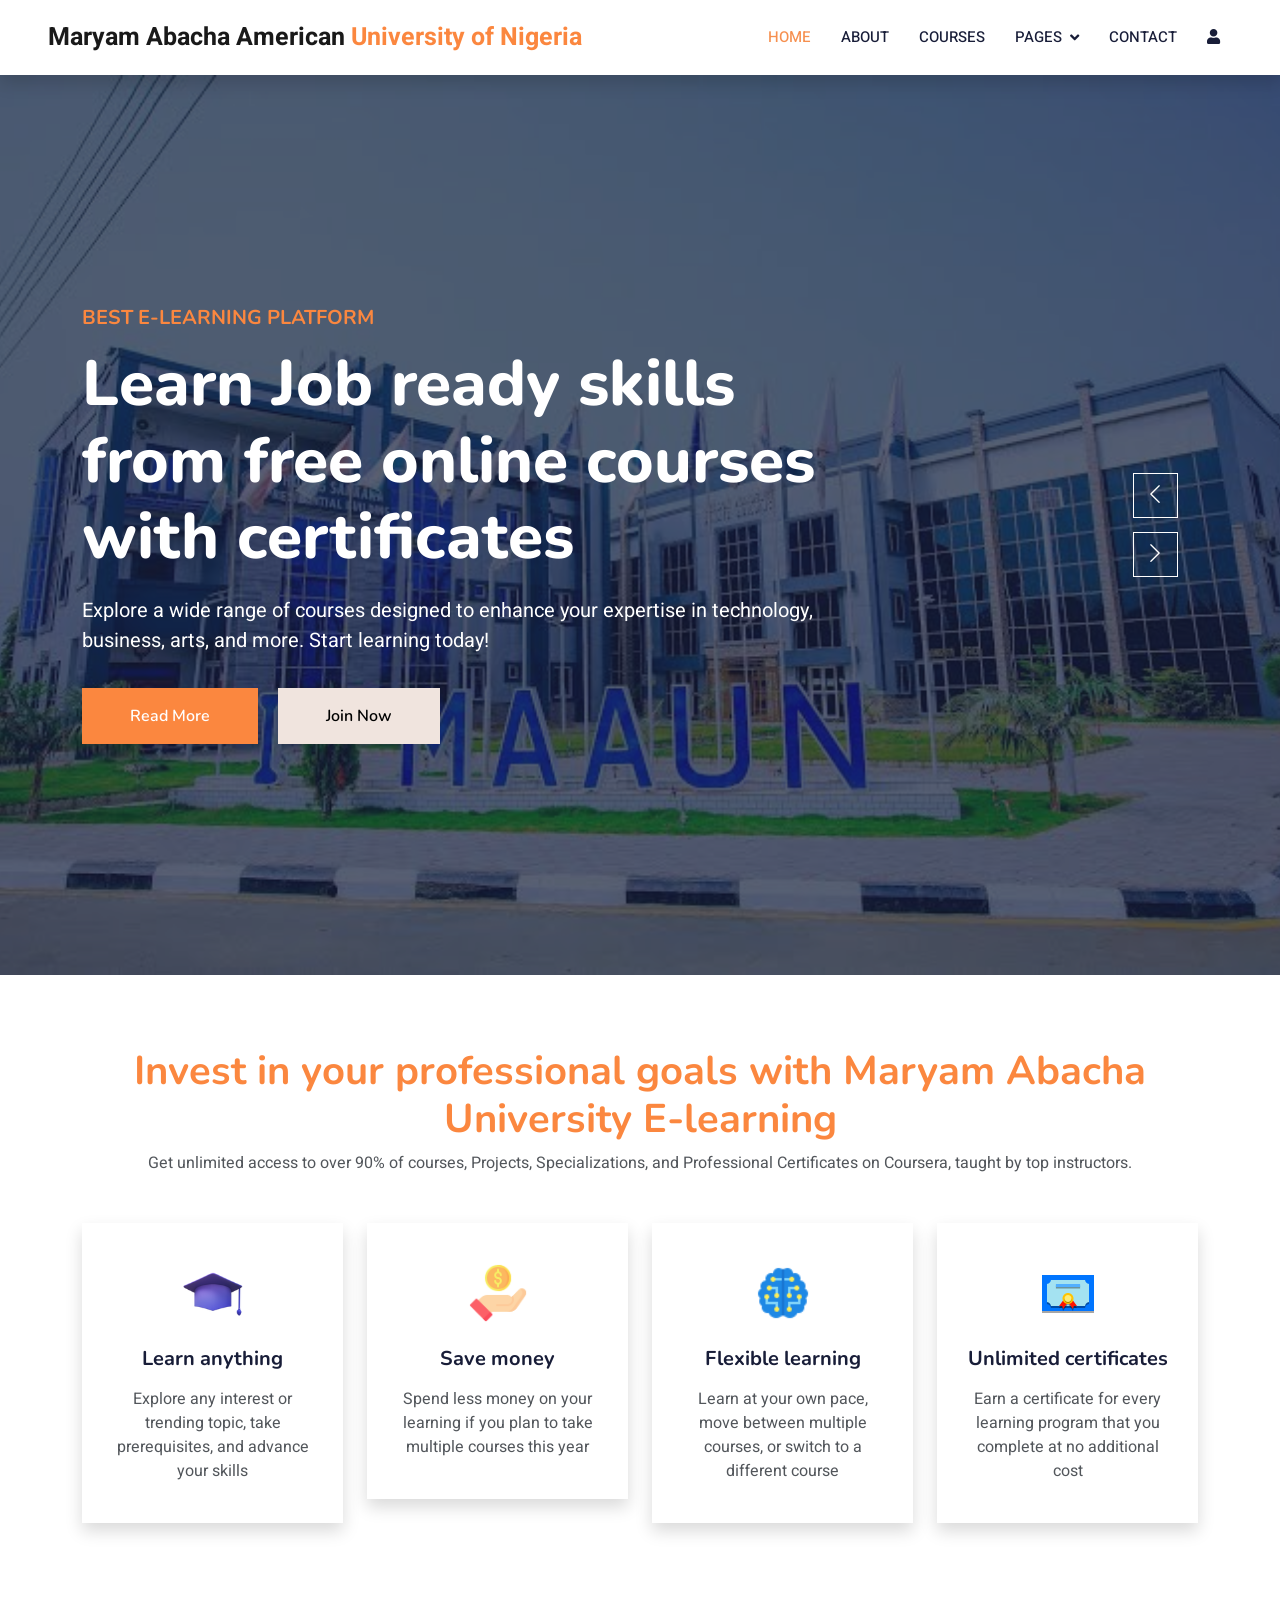
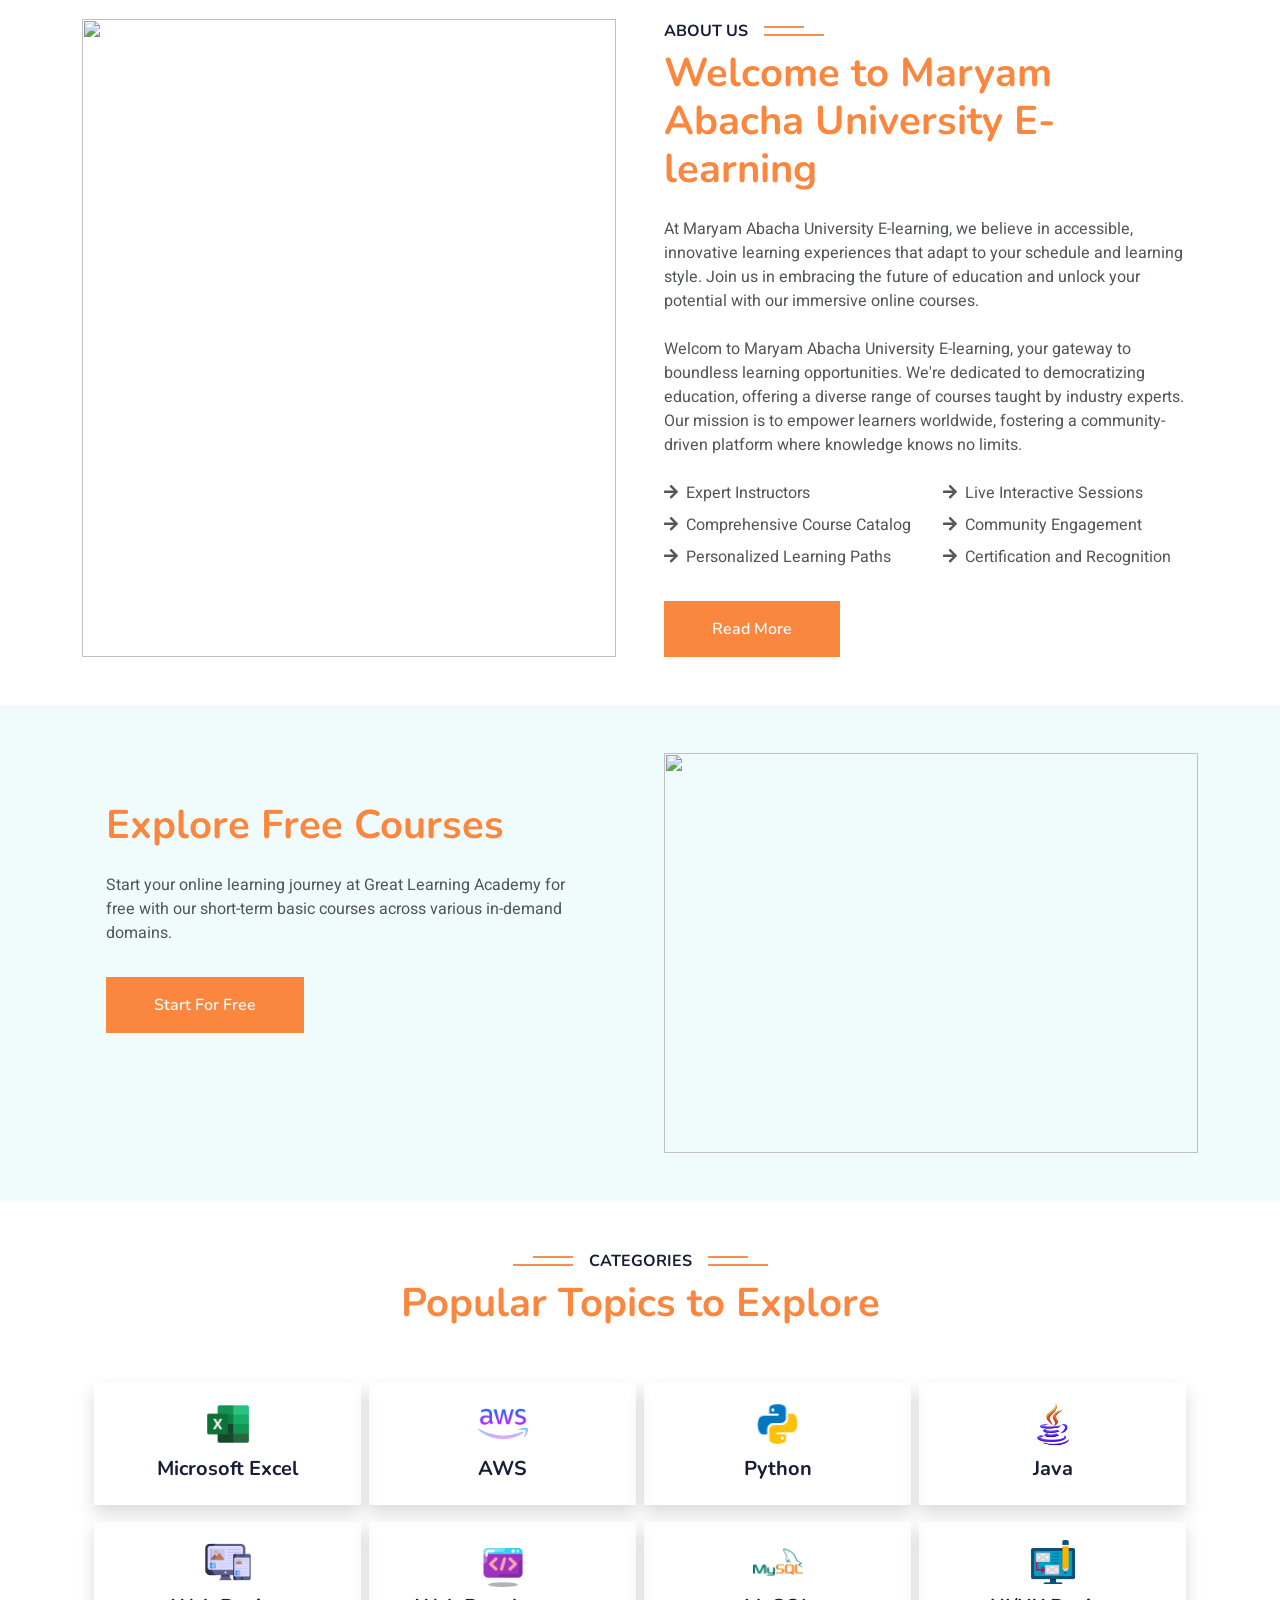
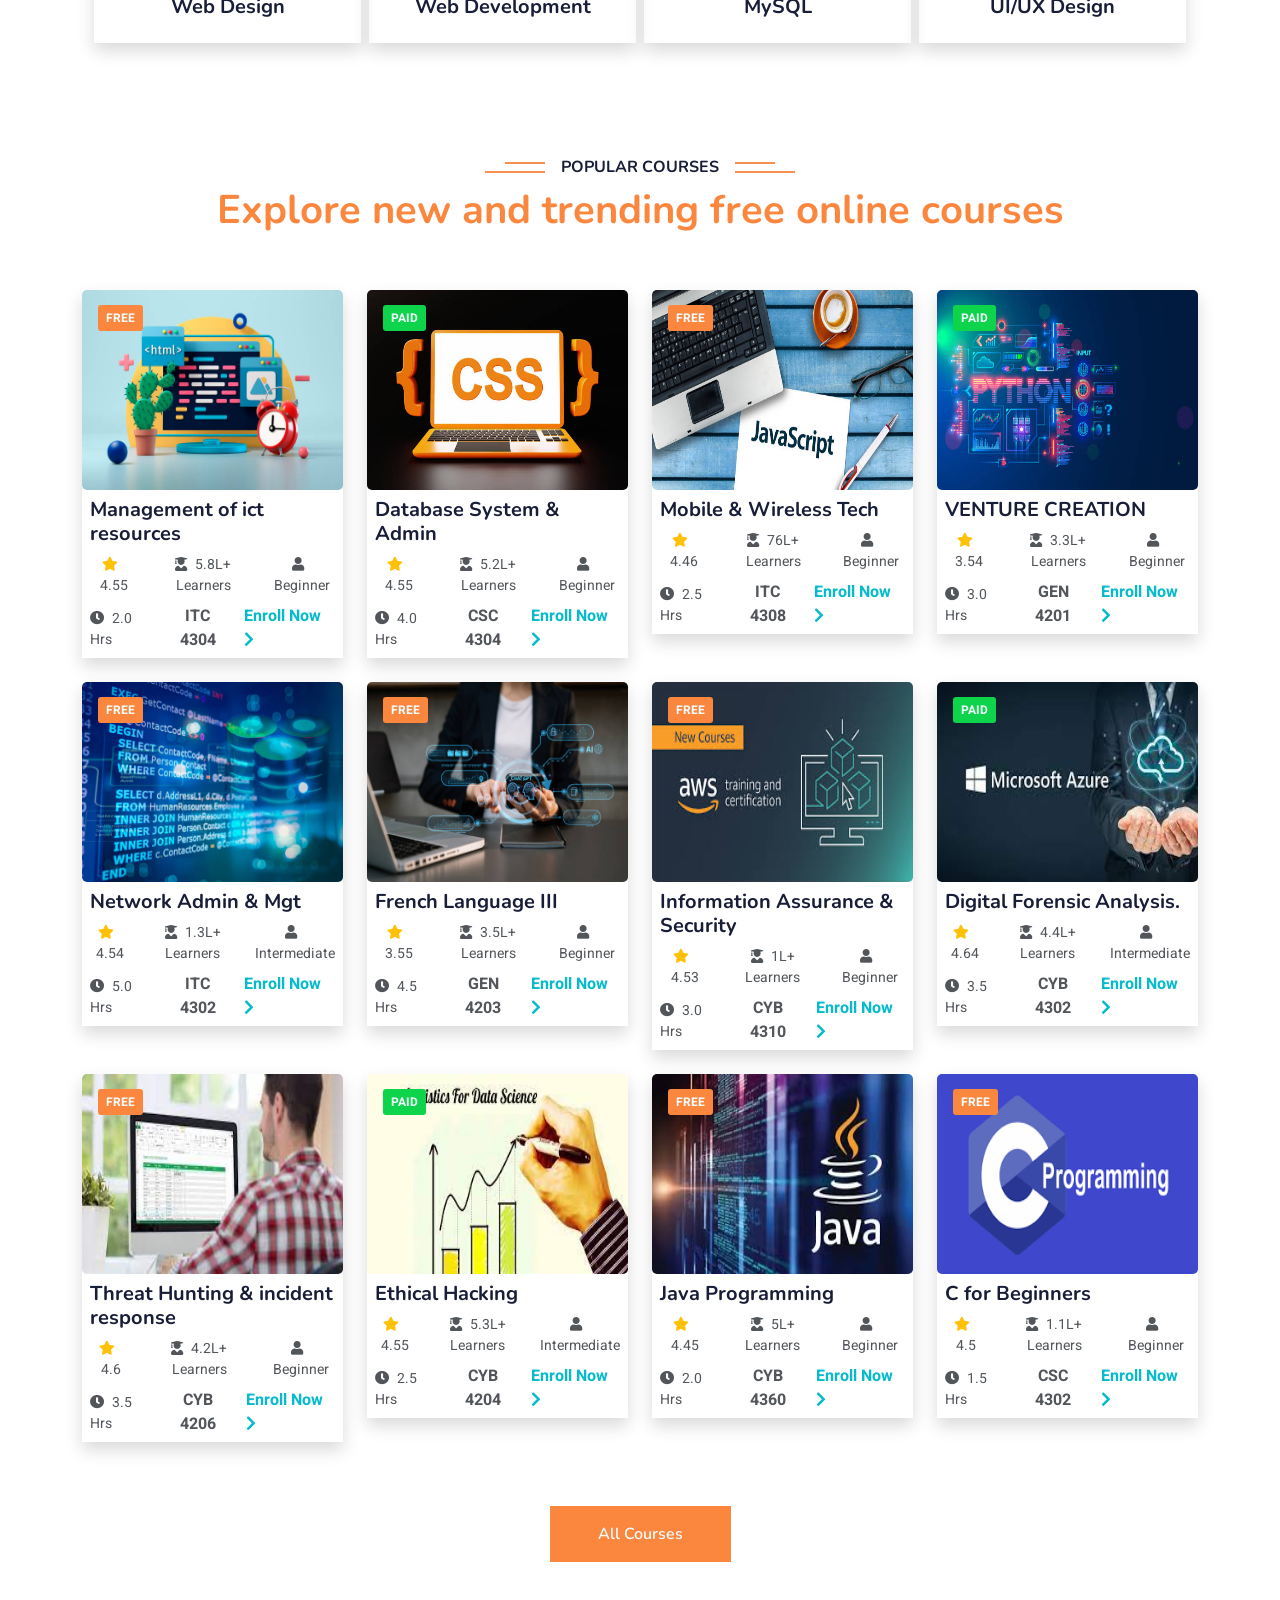
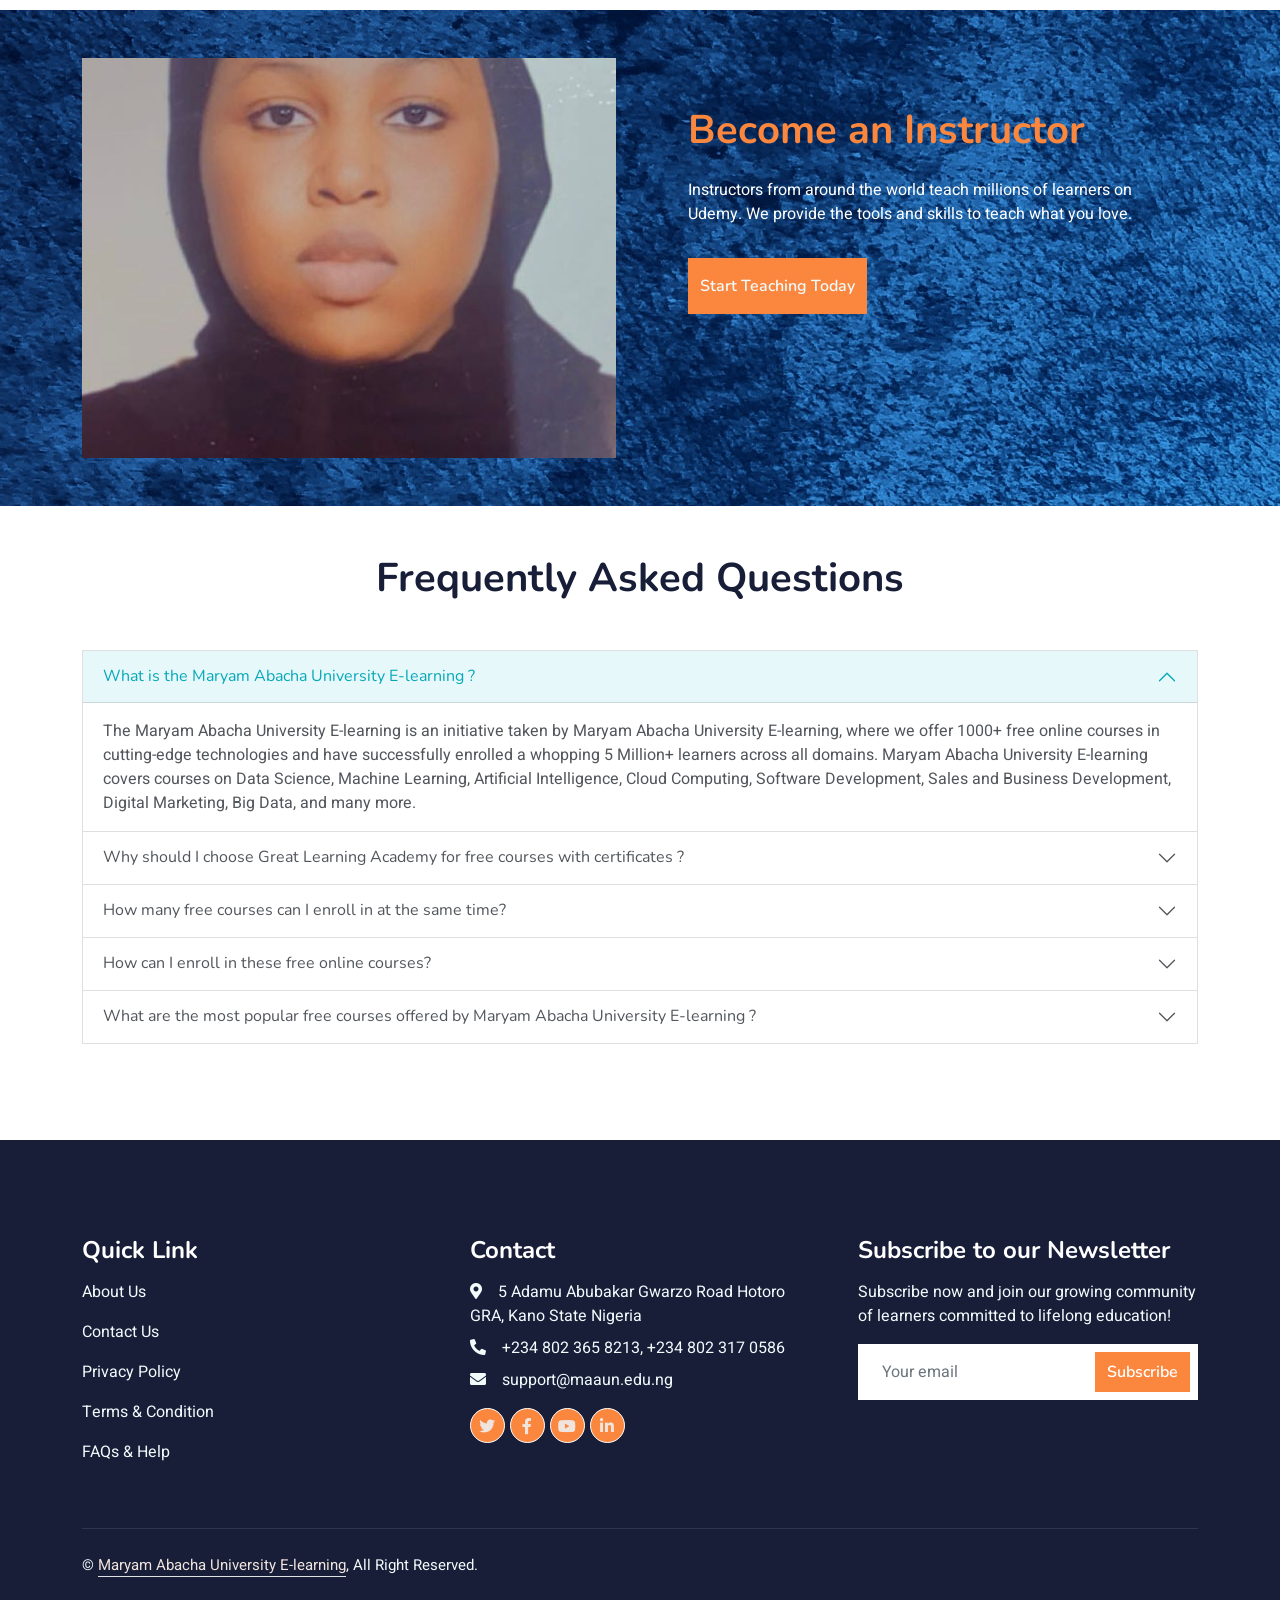
==== index.html @ cb884d59 "Add files via upload" ====
<!DOCTYPE html>
<html lang="en">

<head>
    <meta charset="utf-8">
    <meta name="google-translate-customization" content="9f841e7780177523-3214ceb76f765f38-gc38c6fe6f9d06436-c">
    </meta>

    <title>Maryam Abacha University e-learning website : Online Courses</title>
    <meta content="width=device-width, initial-scale=1.0" name="viewport">
    <meta content="" name="keywords">
    <meta content="" name="description">

    <!-- Favicon -->
    <link href="img/icon6.Jpeg" rel="icon6">

    <!-- Google Web Fonts -->
    <link rel="preconnect" href="https://fonts.googleapis.com">
    <link rel="preconnect" href="https://fonts.gstatic.com" crossorigin>
    <link
        href="https://fonts.googleapis.com/css2?family=Heebo:wght@400;500;600&family=Nunito:wght@600;700;800&display=swap"
        rel="stylesheet">

    <!-- Icon Font Stylesheet -->
    <link href="https://cdnjs.cloudflare.com/ajax/libs/font-awesome/5.10.0/css/all.min.css" rel="stylesheet">
    <link href="https://cdn.jsdelivr.net/npm/bootstrap-icons@1.4.1/font/bootstrap-icons.css" rel="stylesheet">

    <!-- Libraries Stylesheet -->
    <link href="lib/animate/animate.min.css" rel="stylesheet">
    <link href="lib/owlcarousel/assets/owl.carousel.min.css" rel="stylesheet">

    <!-- Customized Bootstrap Stylesheet -->
    <link href="css/bootstrap.min.css" rel="stylesheet">

    <!-- Template Stylesheet -->
    <link href="css/style.css" rel="stylesheet">
   
</head>

<body>
    <!-- Spinner Start -->
    <div id="spinner"
        class="show bg-white position-fixed translate-middle w-100 vh-100 top-50 start-50 d-flex align-items-center justify-content-center">
        <div class="spinner-border text-primary" style="width: 3rem; height: 3rem;" role="status">
            <span class="sr-only">Loading...</span>
        </div>
    </div>
    <!-- Spinner End -->


    <!-- Navbar Start -->
    <nav class="navbar navbar-expand-lg bg-white navbar-light shadow sticky-top p-0">
        <a href="index.html" class="navbar-brand d-flex align-items-center px-4 px-lg-5">
            <p class="m-0 fw-bold" style="font-size: 25px;"><img src="img/icon6.Jpeg" alt="" height="50px">Maryam Abacha American <span
                    style="color: #fb873f;">University of Nigeria </span></p>
        </a>
        <button type="button" class="navbar-toggler me-4" data-bs-toggle="collapse" data-bs-target="#navbarCollapse">
            <span class="navbar-toggler-icon"></span>
        </button>
        <div class="collapse navbar-collapse" id="navbarCollapse">
            <div class="navbar-nav ms-auto p-4 p-lg-0">
                <a href="index.html" class="nav-item nav-link active">Home</a>
                <a href="about.html" class="nav-item nav-link">About</a>
                <a href="courses.html" class="nav-item nav-link">Courses</a>
                <div class="nav-item dropdown">
                    <a href="#" class="nav-link dropdown-toggle" data-bs-toggle="dropdown">Pages</a>
                    <div class="dropdown-menu fade-down m-0">
                        <a href="team.html" class="dropdown-item">Our Team</a>
                        <a href="testimonial.html" class="dropdown-item">Testimonial</a>

                    </div>
                </div>
                <a href="contact.html" class="nav-item nav-link">Contact</a>
                <a href="login.html" class="nav-item nav-link"><i class="fa fa-user"></i></a>
                <a href="#" class="nav-item nav-link">

                <div id="google_translate_element">
                </div>


                </a>
            </div>
        </div>
    </nav>
    <!-- Navbar End -->


    <!-- Carousel Start -->
    <div class="container-fluid p-0 mb-4">
        <div class="owl-carousel header-carousel position-relative">
            <div class="owl-carousel-item position-relative">
                <img class="img-fluid" src="img/Maaun.jpeg" alt="">
                <div class="position-absolute top-0 start-0 w-100 h-100 d-flex align-items-center"
                    style="background: rgba(24, 29, 56, .7);">
                    <div class="container">
                        <div class="row justify-content-start">
                            <div class="col-sm-10 col-lg-8">
                                <h5 class=" text-uppercase mb-3 animated slideInDown" style="color: #fb873f;">Best
                                    E-learning platform</h5>
                                <h1 class="display-3 text-white animated slideInDown">Learn Job ready skills from free
                                    online courses with certificates</h1>
                                <p class=" text-white mb-4 pb-2">Explore a wide range of courses designed to enhance
                                    your expertise in technology, business, arts, and more. Start learning today!</p>
                                <a href="about.html"
                                    class="btn btn-primary py-md-3 px-md-5 me-3 animated slideInLeft">Read More</a>
                                <a href="signup.html" class="btn btn-light py-md-3 px-md-5 animated slideInRight">Join
                                    Now</a>
                            </div>
                        </div>
                    </div>
                </div>
            </div>
            <div class="owl-carousel-item position-relative">
                <img class="img-fluid" src="img/Maaun1.jpeg" alt="">
                <div class="position-absolute top-0 start-0 w-100 h-100 d-flex align-items-center"
                    style="background: rgba(24, 29, 56, .7);">
                    <div class="container">
                        <div class="row justify-content-start">
                            <div class="col-sm-10 col-lg-8">
                                <h5 class=" text-uppercase mb-3 animated slideInDown" style="color: #fb873f;">Welcome to
                                    Maryam Abacha University E-learning</h5>
                                <h1 class="display-3 text-white animated slideInDown">Interactive Learning Experience
                                </h1>
                                <p class=" text-white mb-4 pb-2">Engage with interactive lessons, quizzes, and
                                    projects. Experience hands-on learning that keeps you motivated and inspired.</p>
                                <a href="about.html"
                                    class="btn btn-primary py-md-3 px-md-5 me-3 animated slideInLeft">Read More</a>
                                <a href="signup.html" class="btn btn-light py-md-3 px-md-5 animated slideInRight">Join
                                    Now</a>
                            </div>
                        </div>
                    </div>
                </div>
            </div>
        </div>
    </div>
    <!-- Carousel End -->


    <!-- Service Start -->
    <div class="container-xxl py-5">
        <div class="container">
            <div class="row g-2 text-center">
                <div class="col-12 wow fadeInUp" data-wow-delay="0.3s">
                    <h1 style="color: #fb873f;">Invest in your professional goals with Maryam Abacha University E-learning</h1>
                    <p class="mb-5">Get unlimited access to over 90% of courses, Projects, Specializations, and
                        Professional Certificates on Coursera, taught by top instructors.</p>
                </div>
            </div>
            <div class="row g-4">
                <div class="col-lg-3 col-sm-6 wow fadeInUp" data-wow-delay="0.1s">
                    <div class="service-item text-center pt-3 shadow">
                        <div class="p-4">
                            <img src="img/icon1.png" alt="" width="60px" class="mb-4">
                            <h5 class="mb-3">Learn anything</h5>
                            <p>Explore any interest or trending topic, take prerequisites, and advance your skills</p>
                        </div>
                    </div>
                </div>
                <div class="col-lg-3 col-sm-6 wow fadeInUp" data-wow-delay="0.3s">
                    <div class="service-item text-center pt-3 shadow">
                        <div class="p-4">
                            <img src="img/icon2.png" alt="" width="60px" class="mb-4">
                            <h5 class="mb-3">Save money</h5>
                            <p>Spend less money on your learning if you plan to take multiple courses this year</p>
                        </div>
                    </div>
                </div>
                <div class="col-lg-3 col-sm-6 wow fadeInUp" data-wow-delay="0.5s">
                    <div class="service-item text-center pt-3 shadow">
                        <div class="p-4">
                            <img src="img/icon3.png" alt="" width="60px" class="mb-4">
                            <h5 class="mb-3">Flexible learning</h5>
                            <p>Learn at your own pace, move between multiple courses, or switch to a different course
                            </p>
                        </div>
                    </div>
                </div>
                <div class="col-lg-3 col-sm-6 wow fadeInUp" data-wow-delay="0.7s">
                    <div class="service-item text-center pt-3 shadow">
                        <div class="p-4">
                            <img src="img/icon4.png" alt="" width="60px" class="mb-4">
                            <h5 class="mb-3">Unlimited certificates</h5>
                            <p>Earn a certificate for every learning program that you complete at no additional cost</p>
                        </div>
                    </div>
                </div>
            </div>
        </div>
    </div>
    <!-- Service End -->


    <!-- About Start -->
    <div class="container-xxl py-5">
        <div class="container">
            <div class="row g-5">
                <div class="col-lg-6 wow fadeInUp" data-wow-delay="0.1s" style="min-height: 400px;">
                    <div class="position-relative h-100">
                        <img class="img-fluid position-absolute w-100 h-100" src="img/wtf.WebP" alt=""
                            style="object-fit: cover;">
                    </div>
                </div>
                <div class="col-lg-6 wow fadeInUp" data-wow-delay="0.3s">
                    <h6 class="section-title bg-white text-start pe-3">About Us</h6>
                    <h1 class="mb-4" style="color: #fb873f;">Welcome to Maryam Abacha University E-learning</h1>
                    <p class="mb-4">At Maryam Abacha University E-learning, we believe in accessible, innovative learning experiences that
                        adapt to your schedule and learning style. Join us in embracing the future of education and
                        unlock your potential with our immersive online courses.</p>
                    <p class="mb-4"> Welcom to Maryam Abacha University E-learning, your gateway to boundless learning opportunities. We're
                        dedicated to democratizing education, offering a diverse range of courses taught by industry
                        experts. Our mission is to empower learners worldwide, fostering a community-driven platform
                        where knowledge knows no limits.</p>
                    <div class="row gy-2 gx-4 mb-4">
                        <div class="col-sm-6">
                            <p class="mb-0"><i class="fa fa-arrow-right  me-2"></i>Expert Instructors</p>
                        </div>
                        <div class="col-sm-6">
                            <p class="mb-0"><i class="fa fa-arrow-right me-2"></i>Live Interactive Sessions</p>
                        </div>
                        <div class="col-sm-6">
                            <p class="mb-0"><i class="fa fa-arrow-right me-2"></i>Comprehensive Course Catalog</p>
                        </div>
                        <div class="col-sm-6">
                            <p class="mb-0"><i class="fa fa-arrow-right me-2"></i>Community Engagement</p>
                        </div>
                        <div class="col-sm-6">
                            <p class="mb-0"><i class="fa fa-arrow-right me-2"></i>Personalized Learning Paths</p>
                        </div>
                        <div class="col-sm-6">
                            <p class="mb-0"><i class="fa fa-arrow-right me-2"></i>Certification and Recognition</p>
                        </div>
                    </div>
                    <a class="btn text-light py-3 px-5 mt-2" href="about.html">Read More</a>
                </div>
            </div>
        </div>
    </div>
    <!-- About End -->




    <!-- Banner-1 Start -->
    <div class="container-xxl py-5 pt-5 bg-light">
        <div class="container">
            <div class="row g-5 ">
                <div class="col-lg-6 p-5 wow fadeInUp" data-wow-delay="0.3s">

                    <h1 class="mb-4" style="color: #fb873f;">Explore Free Courses</h1>
                    <p class="mb-4">Start your online learning journey at Great Learning Academy for free with our
                        short-term basic courses across various in-demand domains.</p>

                    <a class="btn text-light py-3 px-5 mt-2" href="signup.html">Start For Free</a>
                </div>
                <div class="col-lg-6 wow fadeInUp" data-wow-delay="0.1s" style="min-height: 400px;">
                    <div class="position-relative h-100">
                        <img class="img-fluid position-absolute w-100 h-100" src="img/wtf3.WebP" alt=""
                            style="object-fit: cover;">
                    </div>
                </div>
            </div>
        </div>
    </div>
    <!-- Banner-1 End -->



    <!-- Categories Start -->
    <div class="container-xxl py-5 category">
        <div class="container">
            <div class="text-center wow fadeInUp" data-wow-delay="0.1s">
                <h6 class="section-title bg-white text-center px-3">Categories</h6>
                <h1 class="mb-5" style="color: #fb873f;">Popular Topics to Explore</h1>
            </div>
            <div class="row g-2 m-2">
                <div class="col-lg-3 col-md-6  text-center">
                    <div class="content shadow p-3 mb-2 wow fadeInUp" data-wow-delay="0.3s">

                        <img src="img/cat1.png" class="img-fluid" alt="categories"></i>

                        <h5 class="my-2">
                            <a href="#" class="text-center">Microsoft Excel</a>
                        </h5>
                    </div>
                </div>
                <div class="col-lg-3 col-md-6  text-center">
                    <div class="content shadow p-3 mb-2 wow fadeInUp" data-wow-delay="0.3s">

                        <img src="img/cat2.png" class="img-fluid" alt="categories"></i>

                        <h5 class="my-2">
                            <a href="#" class="text-center"> AWS</a>
                        </h5>
                    </div>
                </div>
                <div class="col-lg-3 col-md-6  text-center">
                    <div class="content shadow p-3 mb-2 wow fadeInUp" data-wow-delay="0.3s">

                        <img src="img/cat3.png" class="img-fluid" alt="categories"></i>

                        <h5 class="my-2">
                            <a href="#" class="text-center">Python</a>
                        </h5>
                    </div>
                </div>
                <div class="col-lg-3 col-md-6  text-center">
                    <div class="content shadow p-3 mb-2 wow fadeInUp" data-wow-delay="0.3s">

                        <img src="img/cat4.png" class="img-fluid" alt="categories"></i>

                        <h5 class="my-2">
                            <a href="#" class="text-center">Java</a>
                        </h5>
                    </div>
                </div>
                <div class="col-lg-3 col-md-6  text-center">
                    <div class="content shadow p-3 mb-2 wow fadeInUp" data-wow-delay="0.3s">

                        <img src="img/cat5.png" class="img-fluid" alt="categories"></i>

                        <h5 class="my-2">
                            <a href="#" class="text-center">Web Design</a>
                        </h5>
                    </div>
                </div>
                <div class="col-lg-3 col-md-6  text-center">
                    <div class="content shadow p-3 mb-2 wow fadeInUp" data-wow-delay="0.3s">

                        <img src="img/cat6.png" class="img-fluid" alt="categories"></i>

                        <h5 class="my-2">
                            <a href="#" class="text-center">Web Development</a>
                        </h5>
                    </div>
                </div>
                <div class="col-lg-3 col-md-6  text-center">
                    <div class="content shadow p-3 mb-2 wow fadeInUp" data-wow-delay="0.3s">

                        <img src="img/cat7.png" class="img-fluid" alt="categories"></i>

                        <h5 class="my-2">
                            <a href="#" class="text-center">MySQL</a>
                        </h5>
                    </div>
                </div>
                <div class="col-lg-3 col-md-6  text-center">
                    <div class="content shadow p-3 mb-2 wow fadeInUp" data-wow-delay="0.3s">

                        <img src="img/cat8.png" class="img-fluid" alt="categories"></i>

                        <h5 class="my-2">
                            <a href="#" class="text-center">UI/UX Design</a>
                        </h5>
                    </div>
                </div>
            </div>
        </div>
    </div>
    <!-- Categories End -->


   <!-- Courses Start -->
    <div class="container-xxl py-5">
        <div class="container">
            <div class="text-center wow fadeInUp" data-wow-delay="0.1s">
                <h6 class="section-title bg-white text-center px-3">Popular Courses</h6>
                <h1 class="mb-5" style="color: #fb873f;">Explore new and trending free online courses</h1>
            </div>
            <div class="row g-4 py-2">
                <div class="col-lg-3 col-md-6 wow fadeInUp" data-wow-delay="0.1s">
                    <div class="course-item shadow">
                        <div class="position-relative overflow-hidden text-light image">
                            <img class="img-fluid" src="img/course-1.jpg" alt="">
                            <div style="position:absolute;top: 15px;left: 16px; font-size:12px; border-radius:3px; background-color:#fb873f;"
                                class="px-2 py-1 fw-bold text-uppercase">FREE</div>

                        </div>
                        <div class="p-2 pb-0">

                            <h5 class="mb-1"><a href="single.html" class="text-dark">Management of ict resources </a></h5>
                        </div>
                        <div class="d-flex">
                            <small class="flex-fill text-center py-1 px-2"><i class="fa fa-star text-warning me-2"></i>
                                4.55</small>
                            <small class="flex-fill text-center py-1 px-2"><i class="fa fa-user-graduate me-2"></i>5.8L+
                                Learners
                            </small>
                            <small class="flex-fill text-center py-1 px-2"><i
                                    class="fa fa-user me-2"></i>Beginner</small>
                        </div>
                        <div class="d-flex">
                            <small class="flex-fill text-left p-2 px-2"><i class="fa fa-clock me-2"></i>2.0
                                Hrs</small>
                            <small class="py-1 px-2 fw-bold fs-6 text-center">ITC 4304</small>
                            <small class=" text-primary py-1 px-2 fw-bold fs-6" style="float:right;"><a href="#">Enroll
                                    Now </a><i class="fa fa-chevron-right me-2 fs-10"></i></small>
                        </div>
                    </div>
                </div>
                <div class="col-lg-3 col-md-6 wow fadeInUp" data-wow-delay="0.1s">
                    <div class="course-item shadow">
                        <div class="position-relative overflow-hidden text-light image">
                            <img class="img-fluid" src="img/course-2.jpg" alt="">
                            <div style="position:absolute;top: 15px;left: 16px; font-size:12px; border-radius:3px; background-color:#0ed44c;"
                                class="px-2 py-1 fw-bold text-uppercase">PAID</div>

                        </div>
                        <div class="p-2 pb-0">

                            <h5 class="mb-1">Database System & Admin </h5>
                        </div>
                        <div class="d-flex">
                            <small class="flex-fill text-center py-1 px-2"><i class="fa fa-star text-warning me-2"></i>
                                4.55</small>
                            <small class="flex-fill text-center py-1 px-2"><i class="fa fa-user-graduate me-2"></i>5.2L+
                                Learners
                            </small>
                            <small class="flex-fill text-center py-1 px-2"><i
                                    class="fa fa-user me-2"></i>Beginner</small>
                        </div>
                        <div class="d-flex">
                            <small class="flex-fill text-left p-2 px-2"><i class="fa fa-clock me-2"></i>4.0
                                Hrs</small>
                            <small class="py-1 px-2 fw-bold fs-6 text-center">CSC 4304</small>
                            <small class=" text-primary py-1 px-2 fw-bold fs-6" style="float:right;"><a href="#">Enroll
                                    Now </a><i class="fa fa-chevron-right me-2 fs-10"></i></small>
                        </div>
                    </div>
                </div>
                <div class="col-lg-3 col-md-6 wow fadeInUp" data-wow-delay="0.1s">
                    <div class="course-item shadow">
                        <div class="position-relative overflow-hidden text-light image">
                            <img class="img-fluid" src="img/course-3.jpg" alt="">
                            <div style="position:absolute;top: 15px;left: 16px; font-size:12px; border-radius:3px; background-color:#fb873f;"
                                class="px-2 py-1 fw-bold text-uppercase">FREE</div>

                        </div>
                        <div class="p-2 pb-0">

                            <h5 class="mb-1">Mobile & Wireless Tech
                            </h5>
                        </div>
                        <div class="d-flex">
                            <small class="flex-fill text-center py-1 px-2"><i class="fa fa-star text-warning me-2"></i>
                                4.46</small>
                            <small class="flex-fill text-center py-1 px-2"><i class="fa fa-user-graduate me-2"></i>76L+
                                Learners
                            </small>
                            <small class="flex-fill text-center py-1 px-2"><i
                                    class="fa fa-user me-2"></i>Beginner</small>
                        </div>
                        <div class="d-flex">
                            <small class="flex-fill text-left p-2 px-2"><i class="fa fa-clock me-2"></i>2.5
                                Hrs</small>
                            <small class="py-1 px-2 fw-bold fs-6 text-center">ITC 4308</small>
                            <small class=" text-primary py-1 px-2 fw-bold fs-6" style="float:right;"><a href="#">Enroll
                                    Now </a><i class="fa fa-chevron-right me-2 fs-10"></i></small>
                        </div>
                    </div>
                </div>
                <div class="col-lg-3 col-md-6 wow fadeInUp" data-wow-delay="0.1s">
                    <div class="course-item shadow">
                        <div class="position-relative overflow-hidden text-light image">
                            <img class="img-fluid" src="img/course-4.jpg" alt="">
                            <div style="position:absolute;top: 15px;left: 16px; font-size:12px; border-radius:3px; background-color:#0ed44c;"
                                class="px-2 py-1 fw-bold text-uppercase">PAID</div>

                        </div>
                        <div class="p-2 pb-0">

                            <h5 class="mb-1">VENTURE CREATION
                            </h5>
                        </div>
                        <div class="d-flex">
                            <small class="flex-fill text-center py-1 px-2"><i class="fa fa-star text-warning me-2"></i>
                                3.54</small>
                            <small class="flex-fill text-center py-1 px-2"><i class="fa fa-user-graduate me-2"></i>3.3L+
                                Learners
                            </small>
                            <small class="flex-fill text-center py-1 px-2"><i
                                    class="fa fa-user me-2"></i>Beginner</small>
                        </div>
                        <div class="d-flex">
                            <small class="flex-fill text-left p-2 px-2"><i class="fa fa-clock me-2"></i>3.0
                                Hrs</small>
                            <small class="py-1 px-2 fw-bold fs-6 text-center">GEN 4201</small>
                            <small class=" text-primary py-1 px-2 fw-bold fs-6" style="float:right;"><a href="#">Enroll
                                    Now </a><i class="fa fa-chevron-right me-2 fs-10"></i></small>
                        </div>
                    </div>
                </div>
                <div class="col-lg-3 col-md-6 wow fadeInUp" data-wow-delay="0.1s">
                    <div class="course-item shadow">
                        <div class="position-relative overflow-hidden text-light image">
                            <img class="img-fluid" src="img/course-5.jpg" alt="">
                            <div style="position:absolute;top: 15px;left: 16px; font-size:12px; border-radius:3px; background-color:#fb873f;"
                                class="px-2 py-1 fw-bold text-uppercase">FREE</div>

                        </div>
                        <div class="p-2 pb-0">

                            <h5 class="mb-1">Network Admin & Mgt
                            </h5>
                        </div>
                        <div class="d-flex">
                            <small class="flex-fill text-center py-1 px-1"><i class="fa fa-star text-warning me-2"></i>
                                4.54</small>
                            <small class="flex-fill text-center py-1 px-1"><i class="fa fa-user-graduate me-2"></i>1.3L+
                                Learners
                            </small>
                            <small class="flex-fill text-center py-1 px-1"><i
                                    class="fa fa-user me-2"></i>Intermediate</small>
                        </div>
                        <div class="d-flex">
                            <small class="flex-fill text-left p-2 px-2"><i class="fa fa-clock me-2"></i>5.0
                                Hrs</small>
                            <small class="py-1 px-2 fw-bold fs-6 text-center">ITC 4302</small>
                            <small class=" text-primary py-1 px-2 fw-bold fs-6" style="float:right;"><a href="#">Enroll
                                    Now </a><i class="fa fa-chevron-right me-2 fs-10"></i></small>
                        </div>
                    </div>
                </div>
                <div class="col-lg-3 col-md-6 wow fadeInUp" data-wow-delay="0.1s">
                    <div class="course-item shadow">
                        <div class="position-relative overflow-hidden text-light image">
                            <img class="img-fluid" src="img/course-6.jpg" alt="">
                            <div style="position:absolute;top: 15px;left: 16px; font-size:12px; border-radius:3px; background-color:#fb873f;"
                                class="px-2 py-1 fw-bold text-uppercase">FREE</div>

                        </div>
                        <div class="p-2 pb-0">

                            <h5 class="mb-1">French Language III 
                            </h5>
                        </div>
                        <div class="d-flex">
                            <small class="flex-fill text-center py-1 px-2"><i class="fa fa-star text-warning me-2"></i>
                                3.55</small>
                            <small class="flex-fill text-center py-1 px-2"><i class="fa fa-user-graduate me-2"></i>3.5L+
                                Learners
                            </small>
                            <small class="flex-fill text-center py-1 px-2"><i
                                    class="fa fa-user me-2"></i>Beginner</small>
                        </div>
                        <div class="d-flex">
                            <small class="flex-fill text-left p-2 px-2"><i class="fa fa-clock me-2"></i>4.5
                                Hrs</small>
                            <small class="py-1 px-2 fw-bold fs-6 text-center">GEN 4203</small>
                            <small class=" text-primary py-1 px-2 fw-bold fs-6" style="float:right;"><a href="#">Enroll
                                    Now </a><i class="fa fa-chevron-right me-2 fs-10"></i></small>
                        </div>
                    </div>
                </div>
                <div class="col-lg-3 col-md-6 wow fadeInUp" data-wow-delay="0.1s">
                    <div class="course-item shadow">
                        <div class="position-relative overflow-hidden text-light image">
                            <img class="img-fluid" src="img/course-7.jpg" alt="">
                            <div style="position:absolute;top: 15px;left: 16px; font-size:12px; border-radius:3px; background-color:#fb873f;"
                                class="px-2 py-1 fw-bold text-uppercase">FREE</div>

                        </div>
                        <div class="p-2 pb-0">

                            <h5 class="mb-1">Information Assurance & Security
                            </h5>
                        </div>
                        <div class="d-flex">
                            <small class="flex-fill text-center py-1 px-2"><i class="fa fa-star text-warning me-2"></i>
                                4.53</small>
                            <small class="flex-fill text-center py-1 px-2"><i class="fa fa-user-graduate me-2"></i>1L+
                                Learners
                            </small>
                            <small class="flex-fill text-center py-1 px-2"><i
                                    class="fa fa-user me-2"></i>Beginner</small>
                        </div>
                        <div class="d-flex">
                            <small class="flex-fill text-left p-2 px-2"><i class="fa fa-clock me-2"></i>3.0
                                Hrs</small>
                            <small class="py-1 px-2 fw-bold fs-6 text-center">CYB 4310</small>
                            <small class=" text-primary py-1 px-2 fw-bold fs-6" style="float:right;"><a href="#">Enroll
                                    Now </a><i class="fa fa-chevron-right me-2 fs-10"></i></small>
                        </div>
                    </div>
                </div>
                <div class="col-lg-3 col-md-6 wow fadeInUp" data-wow-delay="0.1s">
                    <div class="course-item shadow">
                        <div class="position-relative overflow-hidden text-light image">
                            <img class="img-fluid" src="img/course-8.jpg" alt="">
                            <div style="position:absolute;top: 15px;left: 16px; font-size:12px; border-radius:3px; background-color:#0ed44c;"
                                class="px-2 py-1 fw-bold text-uppercase">PAID</div>

                        </div>
                        <div class="p-2 pb-0">

                            <h5 class="mb-1">Digital Forensic Analysis.
                            </h5>
                        </div>
                        <div class="d-flex">
                            <small class="flex-fill text-center py-1 px-1"><i class="fa fa-star text-warning me-2"></i>
                                4.64</small>
                            <small class="flex-fill text-center py-1 px-1"><i class="fa fa-user-graduate me-2"></i>4.4L+
                                Learners
                            </small>
                            <small class="flex-fill text-center py-1 px-1"><i
                                    class="fa fa-user me-2"></i>Intermediate</small>
                        </div>
                        <div class="d-flex">
                            <small class="flex-fill text-left p-2 px-2"><i class="fa fa-clock me-2"></i>3.5
                                Hrs</small>
                            <small class="py-1 px-2 fw-bold fs-6 text-center">CYB 4302</small>
                            <small class=" text-primary py-1 px-2 fw-bold fs-6" style="float:right;"><a href="#">Enroll
                                    Now </a><i class="fa fa-chevron-right me-2 fs-10"></i></small>
                        </div>
                    </div>
                </div>
                <div class="col-lg-3 col-md-6 wow fadeInUp" data-wow-delay="0.1s">
                    <div class="course-item shadow">
                        <div class="position-relative overflow-hidden text-light image">
                            <img class="img-fluid" src="img/course-9.jpg" alt="">
                            <div style="position:absolute;top: 15px;left: 16px; font-size:12px; border-radius:3px; background-color:#fb873f;"
                                class="px-2 py-1 fw-bold text-uppercase">FREE</div>

                        </div>
                        <div class="p-2 pb-0">

                            <h5 class="mb-1">Threat Hunting & incident response </h5>
                        </div>
                        <div class="d-flex">
                            <small class="flex-fill text-center py-1 px-2"><i class="fa fa-star text-warning me-2"></i>
                                4.6</small>
                            <small class="flex-fill text-center py-1 px-2"><i class="fa fa-user-graduate me-2"></i>4.2L+
                                Learners
                            </small>
                            <small class="flex-fill text-center py-1 px-2"><i
                                    class="fa fa-user me-2"></i>Beginner</small>
                        </div>
                        <div class="d-flex">
                            <small class="flex-fill text-left p-2 px-2"><i class="fa fa-clock me-2"></i>3.5
                                Hrs</small>
                            <small class="py-1 px-2 fw-bold fs-6 text-center">CYB 4206</small>
                            <small class=" text-primary py-1 px-2 fw-bold fs-6" style="float:right;"><a href="#">Enroll
                                    Now </a><i class="fa fa-chevron-right me-2 fs-10"></i></small>
                        </div>
                    </div>
                </div>
                <div class="col-lg-3 col-md-6 wow fadeInUp" data-wow-delay="0.1s">
                    <div class="course-item shadow">
                        <div class="position-relative overflow-hidden text-light image">
                            <img class="img-fluid" src="img/course-10.jpg" alt="">
                            <div style="position:absolute;top: 15px;left: 16px; font-size:12px; border-radius:3px; background-color:#0ed44c;"
                                class="px-2 py-1 fw-bold text-uppercase">PAID</div>

                        </div>
                        <div class="p-2 pb-0">

                            <h5 class="mb-1">Ethical Hacking
                            
                                
                            </h5>
                        </div>
                        <div class="d-flex">
                            <small class="flex-fill text-center py-1 px-1"><i class="fa fa-star text-warning me-2"></i>
                                4.55</small>
                            <small class="flex-fill text-center py-1 px-1"><i class="fa fa-user-graduate me-2"></i>5.3L+
                                Learners
                            </small>
                            <small class="flex-fill text-center py-1 px-1"><i
                                    class="fa fa-user me-2"></i>Intermediate</small>
                        </div>
                        <div class="d-flex">
                            <small class="flex-fill text-left p-2 px-2"><i class="fa fa-clock me-2"></i>2.5
                                Hrs</small>
                            <small class="py-1 px-2 fw-bold fs-6 text-center">CYB 4204</small>
                            <small class=" text-primary py-1 px-2 fw-bold fs-6" style="float:right;"><a href="#">Enroll
                                    Now </a><i class="fa fa-chevron-right me-2 fs-10"></i></small>
                        </div>
                    </div>
                </div>
                <div class="col-lg-3 col-md-6 wow fadeInUp" data-wow-delay="0.1s">
                    <div class="course-item shadow">
                        <div class="position-relative overflow-hidden text-light image">
                            <img class="img-fluid" src="img/course-11.jpg" alt="">
                            <div style="position:absolute;top: 15px;left: 16px; font-size:12px; border-radius:3px; background-color:#fb873f;"
                                class="px-2 py-1 fw-bold text-uppercase">FREE</div>

                        </div>
                        <div class="p-2 pb-0">

                            <h5 class="mb-1">Java Programming
                            </h5>
                        </div>
                        <div class="d-flex">
                            <small class="flex-fill text-center py-1 px-2"><i class="fa fa-star text-warning me-2"></i>
                                4.45</small>
                            <small class="flex-fill text-center py-1 px-2"><i class="fa fa-user-graduate me-2"></i>5L+
                                Learners
                            </small>
                            <small class="flex-fill text-center py-1 px-2"><i
                                    class="fa fa-user me-2"></i>Beginner</small>
                        </div>
                        <div class="d-flex">
                            <small class="flex-fill text-left p-2 px-2"><i class="fa fa-clock me-2"></i>2.0
                                Hrs</small>
                            <small class="py-1 px-2 fw-bold fs-6 text-center">CYB 4360</small>
                            <small class=" text-primary py-1 px-2 fw-bold fs-6" style="float:right;"><a href="#">Enroll
                                    Now </a><i class="fa fa-chevron-right me-2 fs-10"></i></small>
                        </div>
                    </div>
                </div>
                <div class="col-lg-3 col-md-6 wow fadeInUp" data-wow-delay="0.1s">
                    <div class="course-item shadow">
                        <div class="position-relative overflow-hidden text-light image">
                            <img class="img-fluid" src="img/course-12.png" alt="">
                            <div style="position:absolute;top: 15px;left: 16px; font-size:12px; border-radius:3px; background-color:#fb873f;"
                                class="px-2 py-1 fw-bold text-uppercase">FREE</div>

                        </div>
                        <div class="p-2 pb-0">

                            <h5 class="mb-1">C for Beginners
                            </h5>
                        </div>
                        <div class="d-flex">
                            <small class="flex-fill text-center py-1 px-2"><i class="fa fa-star text-warning me-2"></i>
                                4.5</small>
                            <small class="flex-fill text-center py-1 px-2"><i class="fa fa-user-graduate me-2"></i>1.1L+
                                Learners
                            </small>
                            <small class="flex-fill text-center py-1 px-2"><i
                                    class="fa fa-user me-2"></i>Beginner</small>
                        </div>
                        <div class="d-flex">
                            <small class="flex-fill text-left p-2 px-2"><i class="fa fa-clock me-2"></i>1.5
                                Hrs</small>
                            <small class="py-1 px-2 fw-bold fs-6 text-center">CSC 4302</small>
                            <small class=" text-primary py-1 px-2 fw-bold fs-6" style="float:right;"><a href="#">Enroll
                                    Now </a><i class="fa fa-chevron-right me-2 fs-10"></i></small>
                        </div>
                    </div>
                </div>
            </div>

        </div>
    </div>
    <div class="container text-center">
        <a class="btn text-light py-3 px-5 mt-2 mb-5" href="courses.html">All Courses</a>
    </div>
    <!-- Courses End -->


    <!-- Banner-2 Start -->
    <section class="pb-5" style="background: url('img/banner-3.jpg');">
        <div class="container-xxl mt-5" >
            <div class="container" >
                <div class="row g-5 ">
    
                    <div class="col-lg-6 wow fadeInUp" data-wow-delay="0.1s" style="min-height: 400px;">
                        <div class="position-relative h-100">
                            <img class="img-fluid position-absolute w-100 h-100 bg-light" src="img/Aisha.jpg" alt=""
                                style="object-fit: cover;">
                        </div>
                    </div>
    
                    <div class="col-lg-6 p-5 wow fadeInUp" data-wow-delay="0.3s">
    
                        <h1 class="mb-4" style="color: #fb873f;">Become an Instructor</h1>
                        <p class="mb-4 text-white">Instructors from around the world teach millions of learners on Udemy. We provide
                            the tools and skills to teach what you love.</p>
    
                        <a class="btn text-light py-3 mt-2" href="instructor.html">Start Teaching Today</a>
                    </div>
    
                </div>
            </div>
        </div>
    </section>
    <!-- Banner-2 End -->

    <!-- FAQ Start  -->
    <div class="container-xxl py-5 category">
        <div class="container">
            <div class="text-center wow fadeInUp" data-wow-delay="0.1s">
                
                <h1 class="mb-5">Frequently Asked Questions</h1>
            </div>
            <div class="row g-2">
                <div class="col-12">
                    <div class="accordion" id="accordionExample">
                        <div class="accordion-item">
                          <h2 class="accordion-header">
                            <button class="accordion-button" type="button" data-bs-toggle="collapse" data-bs-target="#collapseOne" aria-expanded="true" aria-controls="collapseOne">
                                What is the Maryam Abacha University E-learning ?
                            </button>
                          </h2>
                          <div id="collapseOne" class="accordion-collapse collapse show" data-bs-parent="#accordionExample">
                            <div class="accordion-body">
                                The Maryam Abacha University E-learning is an initiative taken by Maryam Abacha University E-learning, where we offer 1000+ free online courses in cutting-edge technologies and have successfully enrolled a whopping 5 Million+ learners across all domains. Maryam Abacha University E-learning covers courses on Data Science, Machine Learning, Artificial Intelligence, Cloud Computing, Software Development, Sales and Business Development, Digital Marketing, Big Data, and many more.
                            </div>
                          </div>
                        </div>
                        <div class="accordion-item">
                          <h2 class="accordion-header">
                            <button class="accordion-button collapsed" type="button" data-bs-toggle="collapse" data-bs-target="#collapseTwo" aria-expanded="false" aria-controls="collapseTwo">
                                Why should I choose Great Learning Academy for free courses with certificates ?
                            </button>
                          </h2>
                          <div id="collapseTwo" class="accordion-collapse collapse" data-bs-parent="#accordionExample">
                            <div class="accordion-body">
                                Great Learning Academy is an excellent choice for free courses with certificates because of the high quality of the learning content. The courses are well-crafted, offer a great learning experience, and are interactive and engaging, making them ideal for learners in identifying what works best for their career goals.
                            </div>
                          </div>
                        </div>
                        <div class="accordion-item">
                          <h2 class="accordion-header">
                            <button class="accordion-button collapsed" type="button" data-bs-toggle="collapse" data-bs-target="#collapseThree" aria-expanded="false" aria-controls="collapseThree">
                                How many free courses can I enroll in at the same time?
                            </button>
                          </h2>
                          <div id="collapseThree" class="accordion-collapse collapse" data-bs-parent="#accordionExample">
                            <div class="accordion-body">
                                You can simultaneously enroll in multiple courses at Maryam Abacha University E-learning.
                            </div>
                          </div>
                        </div>
                        <div class="accordion-item">
                            <h2 class="accordion-header">
                              <button class="accordion-button collapsed" type="button" data-bs-toggle="collapse" data-bs-target="#collapseFour" aria-expanded="false" aria-controls="collapseFour">
                                How can I enroll in these free online courses?
                              </button>
                            </h2>
                            <div id="collapseFour" class="accordion-collapse collapse" data-bs-parent="#accordionExample">
                                <div class="accordion-body">
                                You can click on the “Sign Up” button at the top-right of the page and register with your email address, or you can sign up using your Google Account.       
                                </div>
                            </div>
                          </div>
                          <div class="accordion-item">
                            <h2 class="accordion-header">
                              <button class="accordion-button collapsed" type="button" data-bs-toggle="collapse" data-bs-target="#collapseFive" aria-expanded="false" aria-controls="collapseFive">
                                What are the most popular free courses offered by Maryam Abacha University E-learning ?
                              </button>
                            </h2>
                            <div id="collapseFive" class="accordion-collapse collapse" data-bs-parent="#accordionExample">
                              <div class="accordion-body">
                                Maryam Abacha University E-learning focuses on in-demand concepts and skills, where learners can develop industry-relevant knowledge in their chosen sector. It provides a wide range of courses in prestigious fields, assisting learners across the globe in achieving their professional goals.

                                <p>Some of the most popular free courses offered by Maryam Abacha University E-learning that are in high demand today include:</p>
                                <ul>
                                    <li>Free Data Science Courses</li>
                                    <li>Free Artificial Intelligence Courses</li>
                                    <li>Free Software Courses</li>
                                    <li>Free Cloud Computing Courses</li>
                                </ul>
                              </div>
                            </div>
                          </div>
                      </div>
                </div>
            </div>
        </div>
    </div>
    <!-- FAQ End  -->

    <!-- Footer Start -->
    <div class="container-fluid bg-dark text-light footer pt-5 mt-5 wow fadeIn" data-wow-delay="0.1s">
        <div class="container py-5">
            <div class="row g-5">
                <div class="col-lg-4 col-md-6">
                    <h4 class="text-white mb-3">Quick Link</h4>
                    <p><a class="text-light" href="about.html">About Us</a></p>
                    <p><a class="text-light" href="contact.html">Contact Us</a></p>
                    <p><a class="text-light" href="">Privacy Policy</a></p>
                    <p><a class="text-light" href="">Terms & Condition</a></p>
                    <p><a class="text-light" href="">FAQs & Help</a></p>
                </div>
                <div class="col-lg-4 col-md-6">
                    <h4 class="text-white mb-3">Contact</h4>
                    <p class="mb-2"><i class="fa fa-map-marker-alt me-3"></i>5 Adamu Abubakar Gwarzo Road
Hotoro GRA, Kano State
Nigeria</p>
                    <p class="mb-2"><i class="fa fa-phone-alt me-3"></i>+234 802 365 8213, +234 802 317 0586</p>
                    <p class="mb-2"><i class="fa fa-envelope me-3"></i>support@maaun.edu.ng</p>
                    <div class="d-flex pt-2">
                        <a class="btn btn-outline-light btn-social" href="https://twitter.com/maaunofficial?s=11&t=HUplcaG6-Mweeu9yjX7zbA"><i class="fab fa-twitter"></i></a>
                        <a class="btn btn-outline-light btn-social" href="https://www.facebook.com/maaunkano"><i class="fab fa-facebook-f"></i></a>
                        <a class="btn btn-outline-light btn-social" href="https://youtube.com/@maryamabachaamericanuniver9268"><i class="fab fa-youtube"></i></a>
                        <a class="btn btn-outline-light btn-social" href="https://www.linkedin.com/company/maryam-abacha-american-university-of-nigeria/"><i class="fab fa-linkedin-in"></i></a>
                    </div>
                </div>

                <div class="col-lg-4 col-md-6">
                    <h4 class="text-white mb-3">Subscribe to our Newsletter</h4>
                    <p>Subscribe now and join our growing community of learners committed to lifelong education! </p>
                    <div class="position-relative mx-auto" style="max-width: 400px;">
                        <form action="#">
                            <input class="form-control border-0 w-100 py-3 ps-4 pe-5" type="email"
                                placeholder="Your email" required>
                            <button type="submit"
                                class="btn btn-primary py-2 position-absolute top-0 end-0 mt-2 me-2"><a
                                    href="mailto:keertidvcorai@gmail.com">Subscribe</a></button>
                        </form>
                    </div>
                </div>
            </div>
        </div>
        <div class="container">
            <div class="copyright">
                <div class="row">
                    <div class="col-md-6 text-center text-md-start mb-3 mb-md-0">
                        &copy; <a class="border-bottom" href="index.html">Maryam Abacha University E-learning</a>, All Right Reserved.

                    </div>
                </div>
            </div>
        </div>
    </div>
    <!-- Footer End -->

    <!-- Back to Top -->
    <a href="#" class="btn btn-lg btn-primary btn-lg-square back-to-top"><i class="bi bi-arrow-up"></i></a>

    <!-- JavaScript Libraries -->
    <script src="https://code.jquery.com/jquery-3.4.1.min.js"></script>
    <script src="https://cdn.jsdelivr.net/npm/bootstrap@5.0.0/dist/js/bootstrap.bundle.min.js"></script>
    <script src="lib/wow/wow.min.js"></script>
    <script src="lib/easing/easing.min.js"></script>
    <script src="lib/waypoints/waypoints.min.js"></script>
    <script src="lib/owlcarousel/owl.carousel.min.js"></script>

    <!-- Template Javascript -->
    <script src="js/main.js"></script>
</body>

</html>
---- css/style.css ----
/********** Template CSS **********/
:root {
    --primary: #f69050;
    --light: #F0FBFC;
    --light: #f0e4de;
    --dark: #181d38;
}

.btn {
    background-color: #fb873f;
    border: none;
}

.btn a {
    text-decoration: none;
    color: #fff;
}

.btn:hover {
    background: transparent;
    color: var(--primary) !important;
    border: 1px solid var(--primary);
}

.btn:hover a {
    color: var(--primary) !important;
}

.btn-light {
    background-color: var(--light);
}

.btn-light:hover {
    background: transparent;
    color: var(--light) !important;
    border: 1px solid var(--light);
}

.fw-medium {
    font-weight: 600 !important;
}

.fw-semi-bold {
    font-weight: 700 !important;
}

.back-to-top {
    position: fixed;
    display: none;
    left: 45px;
    bottom: 45px;
    z-index: 99;
}


/*** Spinner ***/
#spinner {
    opacity: 0;
    visibility: hidden;
    transition: opacity .5s ease-out, visibility 0s linear .5s;
    z-index: 99999;
}

#spinner.show {
    transition: opacity .5s ease-out, visibility 0s linear 0s;
    visibility: visible;
    opacity: 1;
}


/*** Button ***/
.btn {
    font-family: 'Nunito', sans-serif;
    font-weight: 600;
    transition: .5s;
}

.btn.btn-primary,
.btn.btn-secondary {
    color: #FFFFFF;
}

.btn-square {
    width: 38px;
    height: 38px;
}

.btn-sm-square {
    width: 32px;
    height: 32px;
}

.btn-lg-square {
    width: 48px;
    height: 48px;
}

.btn-square,
.btn-sm-square,
.btn-lg-square {
    padding: 0;
    display: flex;
    align-items: center;
    justify-content: center;
    font-weight: normal;
    border-radius: 0px;
}


/*** Navbar ***/
.navbar .dropdown-toggle::after {
    border: none;
    content: "\f107";
    font-family: "Font Awesome 5 Free";
    font-weight: 900;
    vertical-align: middle;
    margin-left: 8px;
}

.navbar-light .navbar-nav .nav-link {
    margin-right: 30px;
    padding: 25px 0;
    color: #FFFFFF;
    font-size: 15px;
    text-transform: uppercase;
    outline: none;
}

.navbar-light .navbar-nav .nav-link:hover,
.navbar-light .navbar-nav .nav-link.active {
    color: var(--primary);
}

@media (max-width: 991.98px) {
    .navbar-light .navbar-nav .nav-link {
        margin-right: 0;
        padding: 10px 0;
    }

    .navbar-light .navbar-nav {
        border-top: 1px solid #EEEEEE;
    }
}

.navbar-light .navbar-brand,
.navbar-light a.btn {
    height: 75px;
}

.navbar-light .navbar-nav .nav-link {
    color: var(--dark);
    font-weight: 500;
}

.navbar-light.sticky-top {
    top: -100px;
    transition: .5s;
}

.navbar-toggler-icon {
    color: #fb873f;
}

.navbar-toggler {
    border: 2px solid #fb873f;
}

@media (min-width: 992px) {
    .navbar .nav-item .dropdown-menu {
        display: block;
        margin-top: 0;
        opacity: 0;
        visibility: hidden;
        transition: .5s;
    }

    .navbar .dropdown-menu.fade-down {
        top: 100%;
        transform: rotateX(-75deg);
        transform-origin: 0% 0%;
    }

    .navbar .nav-item:hover .dropdown-menu {
        top: 100%;
        transform: rotateX(0deg);
        visibility: visible;
        transition: .5s;
        opacity: 1;
    }
}

/*** Header carousel ***/

.header-carousel .owl-carousel-item {
    position: relative;
    height: 100vh;
}

.header-carousel p {
    margin-top: 20px;
    font-size: 20px;
    line-height: 30px;
}

@media (max-width: 1300px) {
    .header-carousel .owl-carousel-item {
        position: relative;
        min-height: 80vh;
    }

    .header-carousel .owl-carousel-item img {
        position: absolute;
        width: 100%;
        height: 100%;
        object-fit: cover;
    }
}

@media (max-width: 768px) {
    .header-carousel .owl-carousel-item {
        position: relative;
        min-height: 500px;
    }

    .header-carousel .owl-carousel-item img {
        position: absolute;
        width: 100%;
        height: 100%;
        object-fit: cover;
    }
}

@media (max-width: 430px) {

    .header-carousel .owl-carousel-item {
        position: relative;
        height: 500px;
    }

    .header-carousel .owl-carousel-item img {
        position: absolute;
        width: 100%;
        height: 100%;
        object-fit: cover;
    }

    .header-carousel h1 {
        font-size: 30px;
        line-height: 30px;
    }

    .header-carousel p {
        margin-top: 20px;
        font-size: 15px;
        line-height: 20px;
    }
}

.header-carousel .owl-nav {
    position: absolute;
    top: 50%;
    right: 8%;
    transform: translateY(-50%);
    display: flex;
    flex-direction: column;
}

.header-carousel .owl-nav .owl-prev,
.header-carousel .owl-nav .owl-next {
    margin: 7px 0;
    width: 45px;
    height: 45px;
    display: flex;
    align-items: center;
    justify-content: center;
    color: #FFFFFF;
    background: transparent;
    border: 1px solid #FFFFFF;
    font-size: 22px;
    transition: .5s;
}

.header-carousel .owl-nav .owl-prev:hover,
.header-carousel .owl-nav .owl-next:hover {
    background: var(--primary);
    border-color: var(--primary);
}

.page-header {
    background: linear-gradient(rgba(24, 29, 56, .7), rgba(24, 29, 56, .7)), url(../img/carousel-1.jpg);
    background-position: center center;
    background-repeat: no-repeat;
    background-size: cover;
}

.page-header-inner {
    background: rgba(15, 23, 43, .7);
}

.breadcrumb-item+.breadcrumb-item::before {
    color: var(--light);
}


/*** Section Title ***/
.section-title {
    position: relative;
    display: inline-block;
    text-transform: uppercase;
}

.section-title::before {
    position: absolute;
    content: "";
    width: calc(100% + 80px);
    height: 2px;
    top: 4px;
    left: -40px;
    background: var(--primary);
    z-index: -1;
}

.section-title::after {
    position: absolute;
    content: "";
    width: calc(100% + 120px);
    height: 2px;
    bottom: 5px;
    left: -60px;
    background: var(--primary);
    z-index: -1;
}

.section-title.text-start::before {
    width: calc(100% + 40px);
    left: 0;
}

.section-title.text-start::after {
    width: calc(100% + 60px);
    left: 0;
}


/*** Service ***/
.service-item {
    transition: .5s;
}


.service-item i {
    color: var(--primary);
}

.service-item:hover {
    margin-top: -10px;
    background: var(--primary);
}

.service-item * {
    transition: all .3s ease-in-out;
}

.service-item:hover * {
    color: #fff !important;
}

.course-item img {
    width: 100%;
    height: 200px;
    border-radius: 5px;
}

/*** Categories & Courses ***/

.category .content {
    cursor: pointer;
    transition: .5s;
}

.category .content:hover {
    background-color: var(--primary);
    color: #fff;
}

.category .content h5 a {
    text-decoration: none;
    color: var(--dark);
    transition: all 0.3s ease-in-out;
}

.category .content:hover h5 a {
    color: #fff !important;
}

.category img {
    width: 50px;
    height: 50px;
}

.category img,
.course-item img {
    transition: .5s;
}

.category a:hover img,
.course-item:hover img {
    transform: scale(1.1);
    margin-top: -10px;
}


/*** Team ***/
.team-item img {
    transition: .5s;
}

.team-item:hover img {
    transform: scale(1.1);
}


/*** Testimonial ***/
.testimonial-carousel::before {
    position: absolute;
    content: "";
    top: 0;
    left: 0;
    height: 100%;
    width: 0;
    background: linear-gradient(to right, rgba(255, 255, 255, 1) 0%, rgba(255, 255, 255, 0) 100%);
    z-index: 1;
}

.testimonial-carousel::after {
    position: absolute;
    content: "";
    top: 0;
    right: 0;
    height: 100%;
    width: 0;
    background: linear-gradient(to left, rgba(255, 255, 255, 1) 0%, rgba(255, 255, 255, 0) 100%);
    z-index: 1;
}

@media (min-width: 768px) {

    .testimonial-carousel::before,
    .testimonial-carousel::after {
        width: 200px;
    }
}

@media (min-width: 992px) {

    .testimonial-carousel::before,
    .testimonial-carousel::after {
        width: 300px;
    }
}

.testimonial-carousel .owl-item .testimonial-text,
.testimonial-carousel .owl-item.center .testimonial-text * {
    transition: .5s;
}

.testimonial-carousel .owl-item.center .testimonial-text {
    background: var(--primary) !important;
}

.testimonial-carousel .owl-item.center .testimonial-text * {
    color: #FFFFFF !important;
}

.testimonial-carousel .owl-dots {
    margin-top: 24px;
    display: flex;
    align-items: flex-end;
    justify-content: center;
}

.testimonial-carousel .owl-dot {
    position: relative;
    display: inline-block;
    margin: 0 5px;
    width: 15px;
    height: 15px;
    border: 1px solid #CCCCCC;
    transition: .5s;
}

.testimonial-carousel .owl-dot.active {
    background: var(--primary);
    border-color: var(--primary);
}


/*** Footer ***/
.footer .btn.btn-social {
    margin-right: 5px;
    width: 35px;
    height: 35px;
    display: flex;
    align-items: center;
    justify-content: center;
    color: var(--light);
    font-weight: normal;
    border: 1px solid #FFFFFF;
    border-radius: 35px;
    transition: .3s;
}

.footer .btn.btn-social:hover {
    color: var(--primary);
}

.footer .btn.btn-link {
    display: block;
    margin-bottom: 5px;
    padding: 0;
    text-align: left;
    color: #FFFFFF;
    font-size: 15px;
    font-weight: normal;
    text-transform: capitalize;
    transition: .3s;
}

.footer .btn.btn-link::before {
    position: relative;
    content: "\f105";
    font-family: "Font Awesome 5 Free";
    font-weight: 900;
    margin-right: 10px;
}

.footer .btn.btn-link:hover {
    letter-spacing: 1px;
    box-shadow: none;
}

.footer .copyright {
    padding: 25px 0;
    font-size: 15px;
    border-top: 1px solid rgba(256, 256, 256, .1);
}

.footer .copyright a {
    color: var(--light);
}

.footer .footer-menu a {
    margin-right: 15px;
    padding-right: 15px;
    border-right: 1px solid rgba(255, 255, 255, .1);
}

.footer .footer-menu a:last-child {
    margin-right: 0;
    padding-right: 0;
    border-right: none;
}
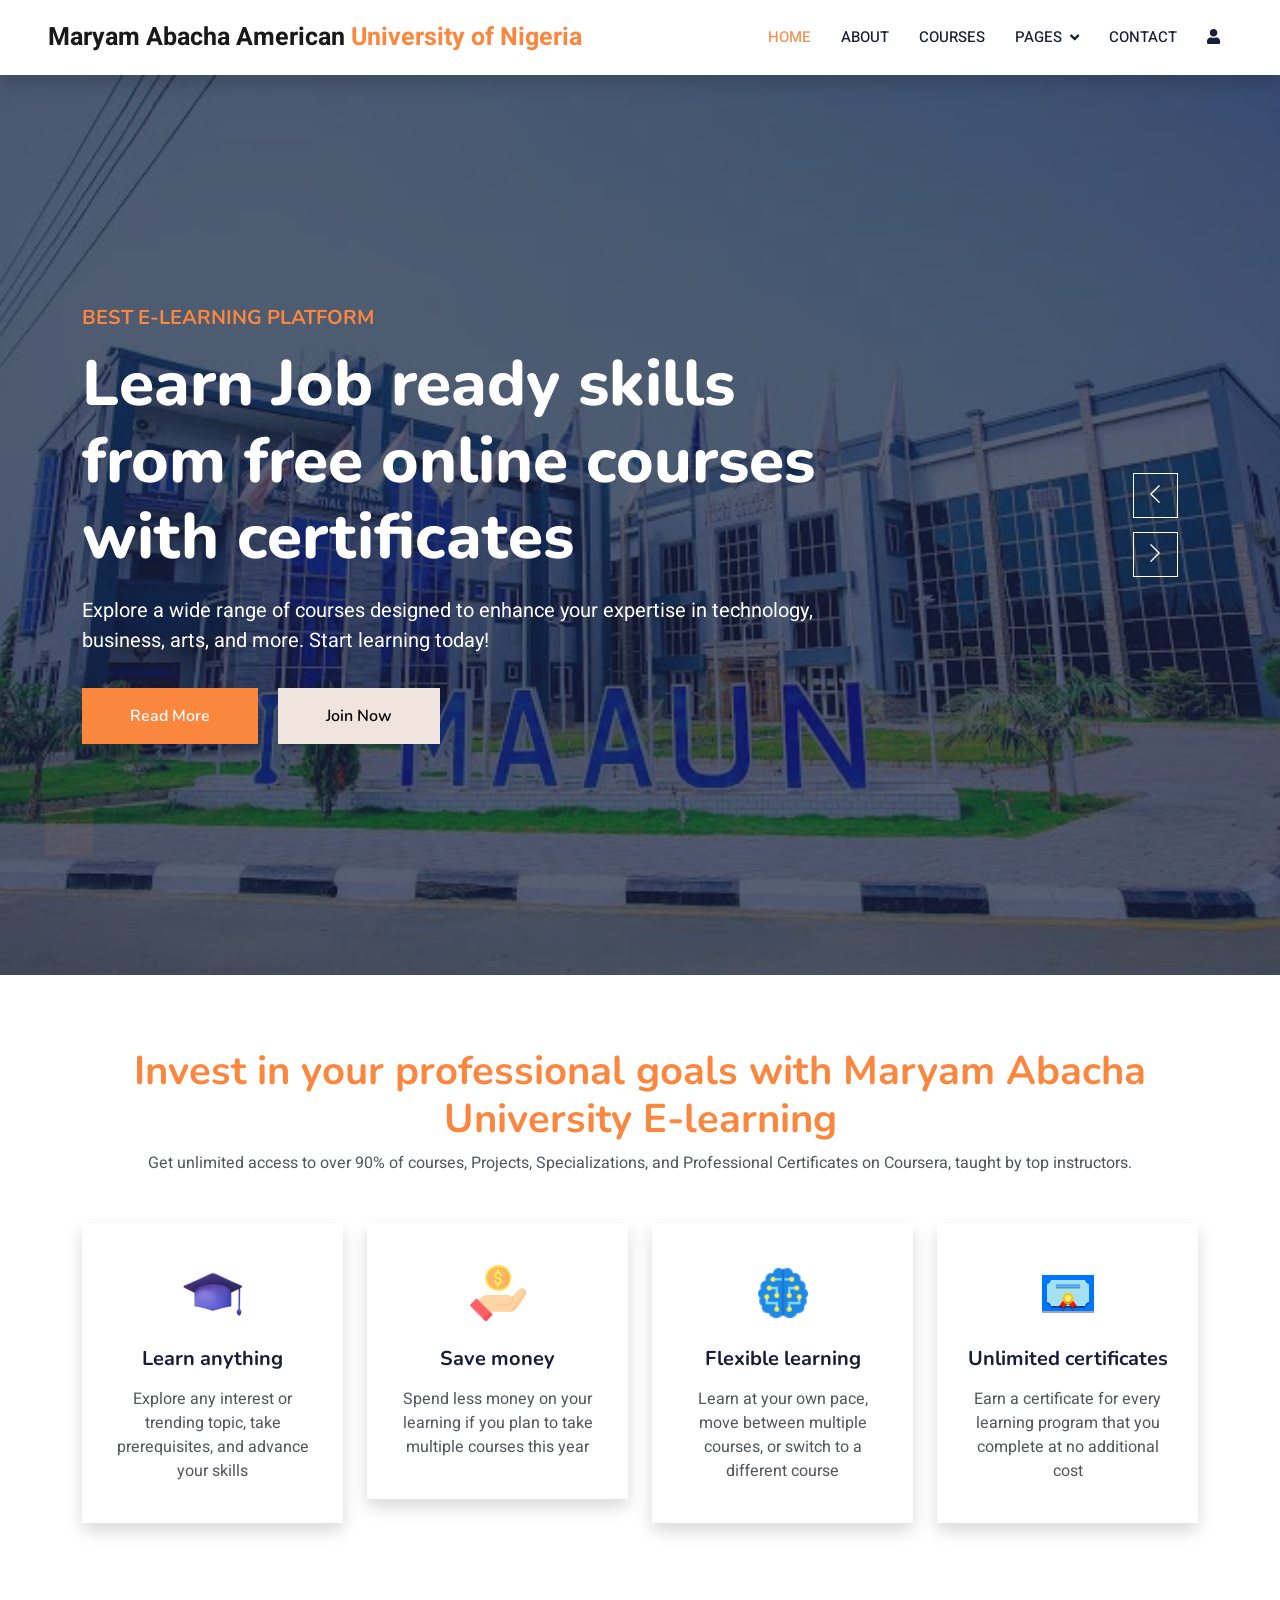
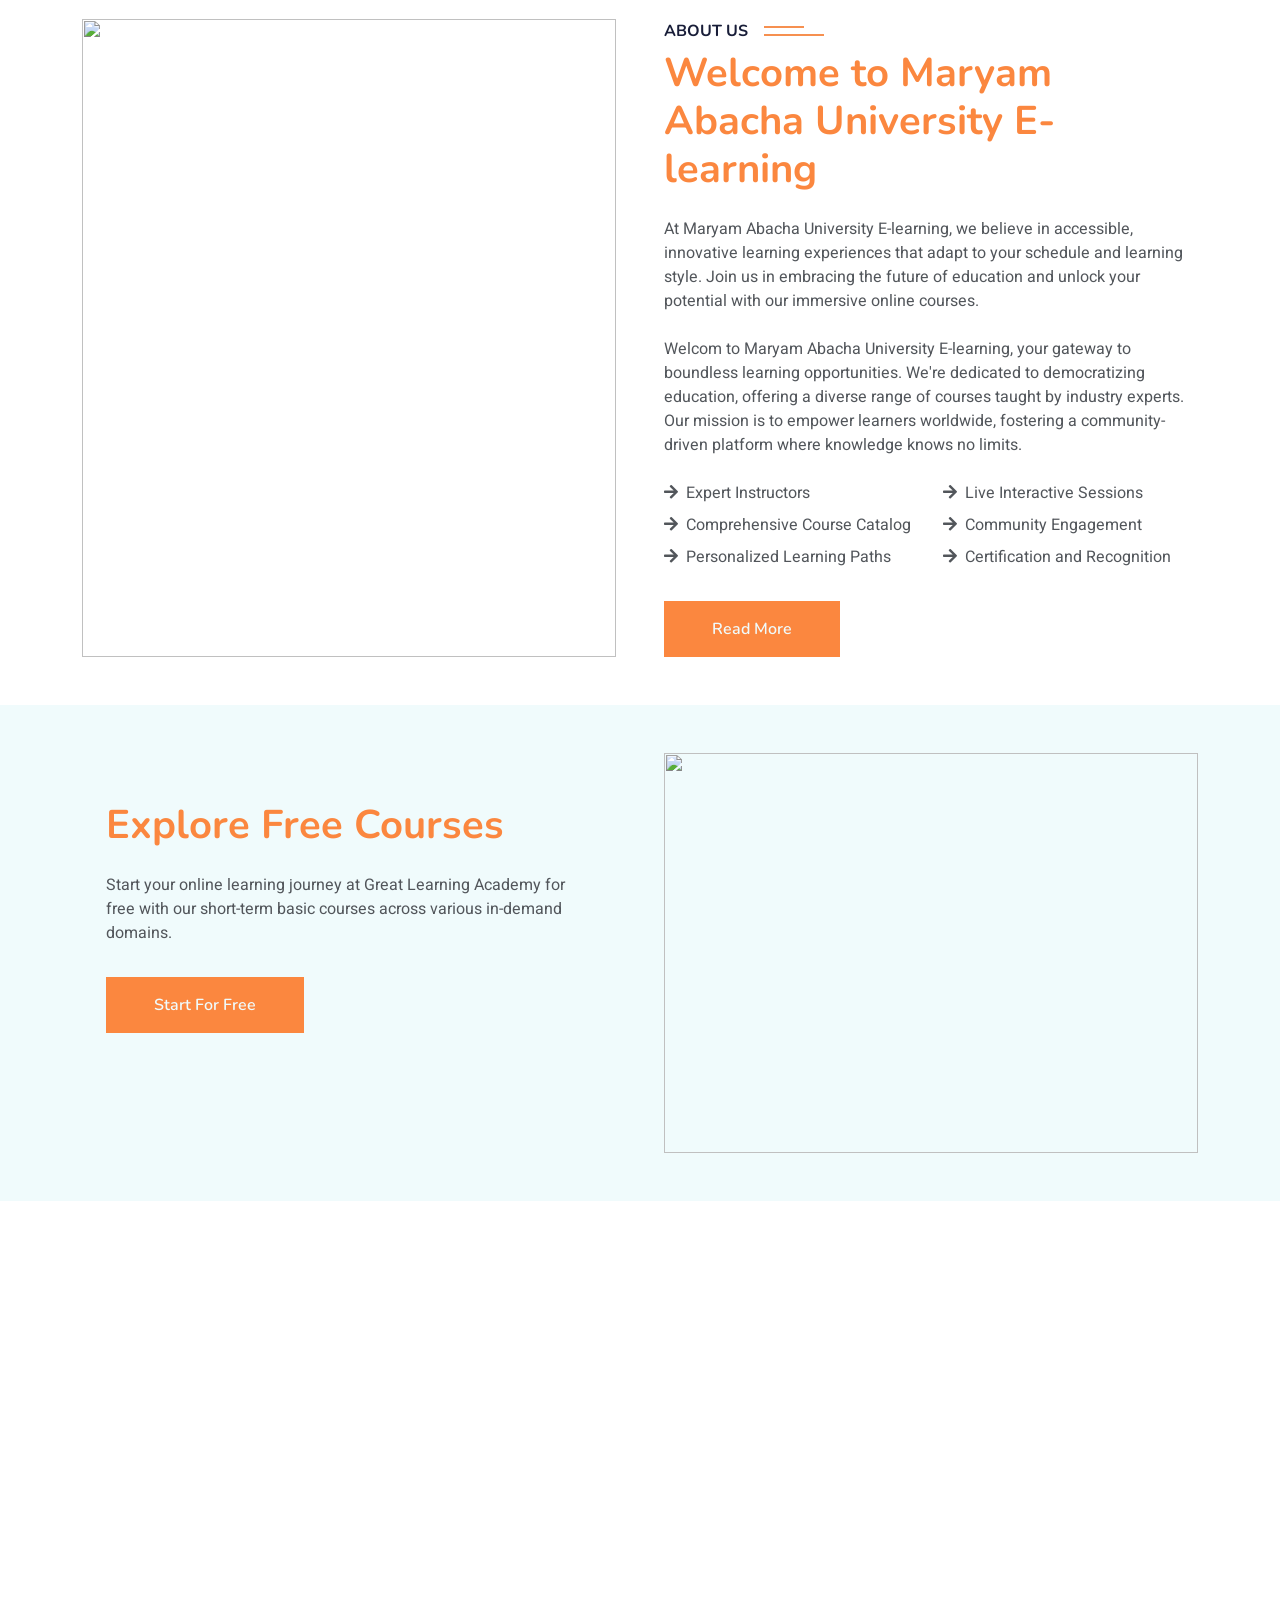
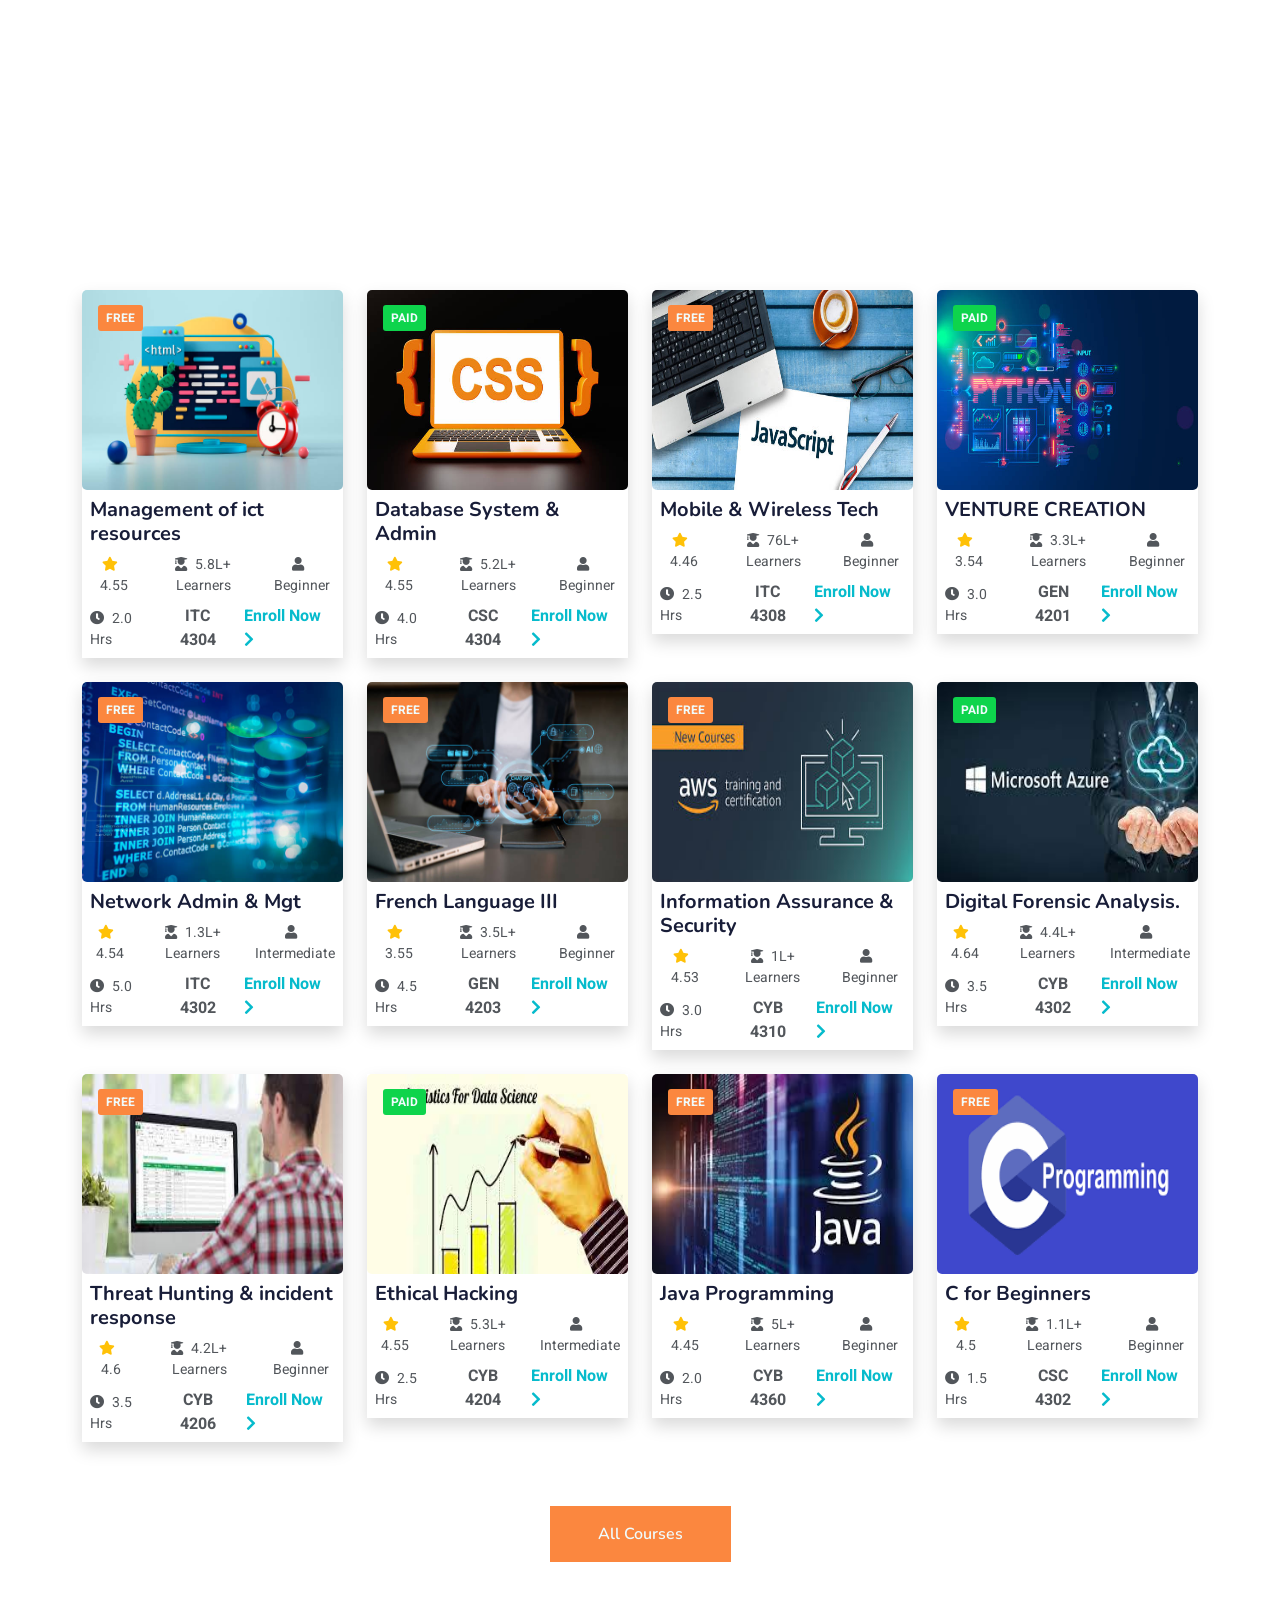
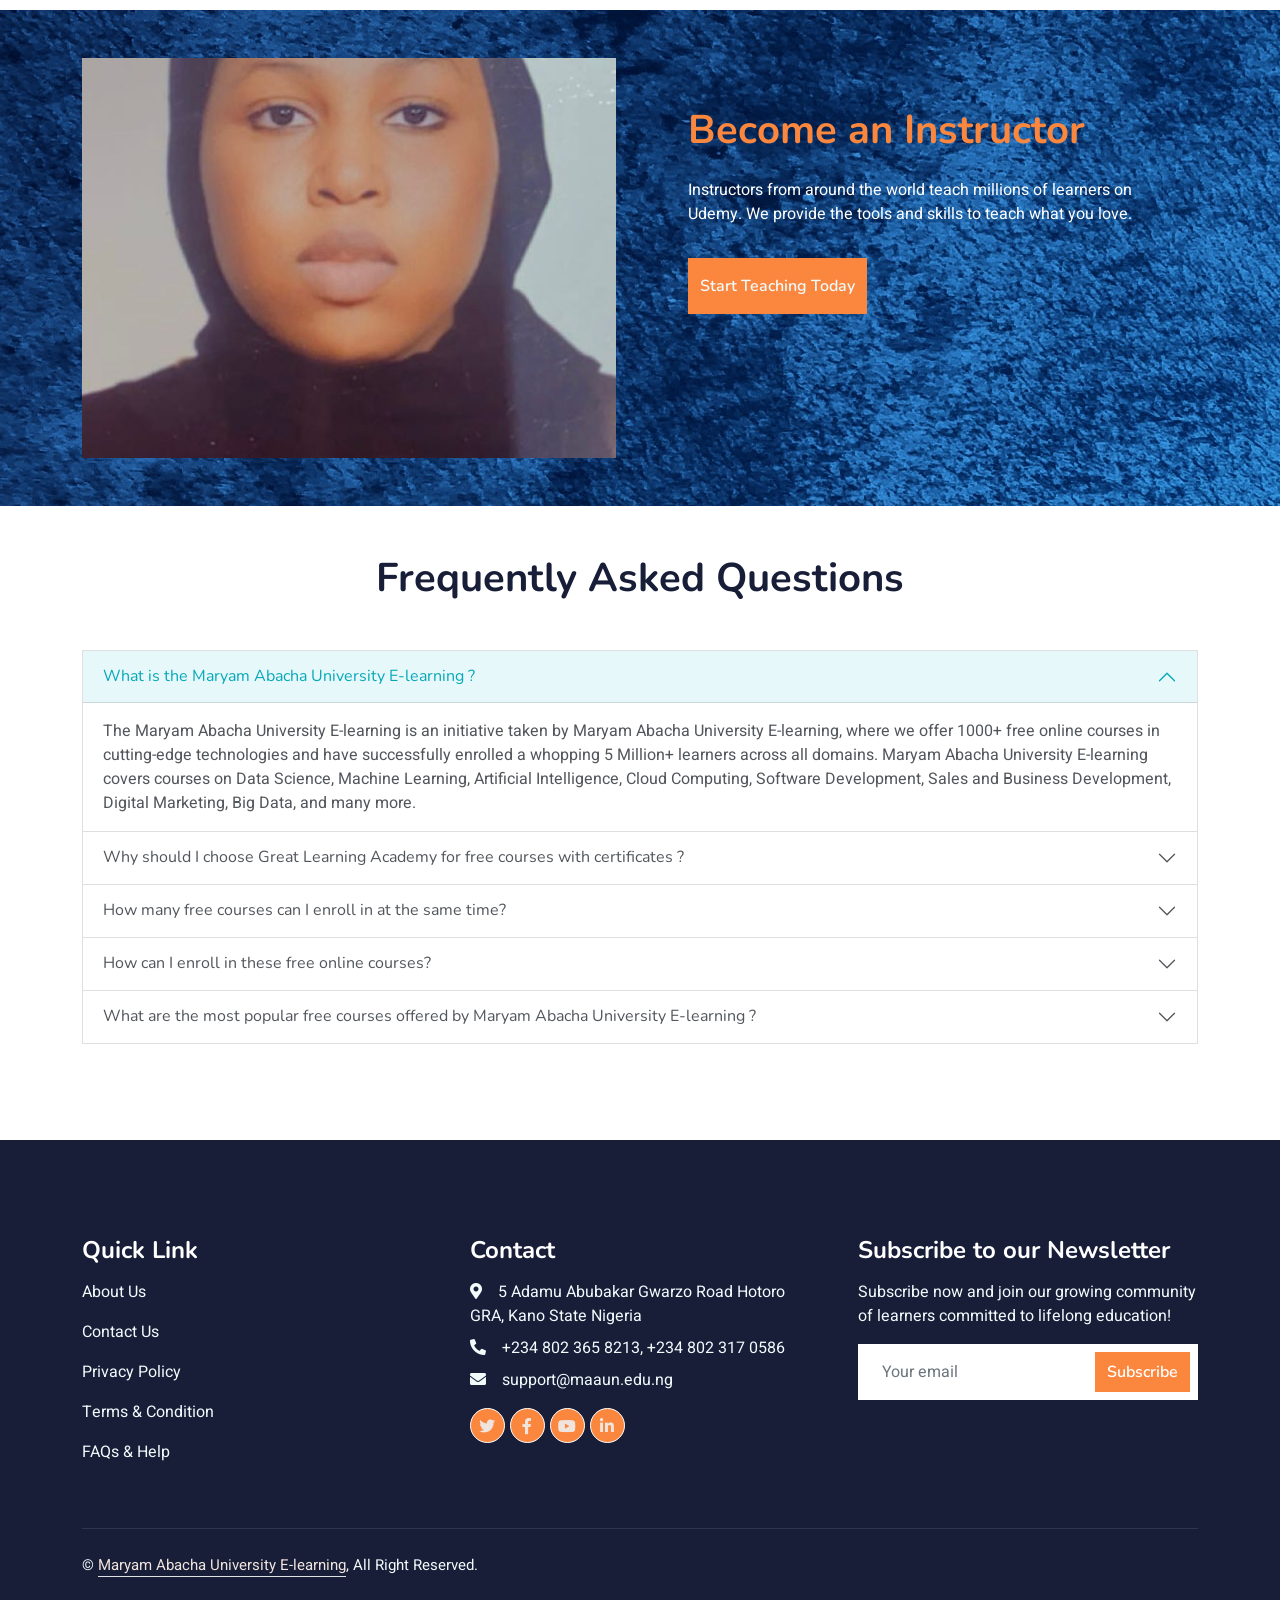
==== commit 9785df77: "fix: overflow of header" ====
--- a/index.html
+++ b/index.html
@@ -51,7 +51,7 @@
     <!-- Navbar Start -->
     <nav class="navbar navbar-expand-lg bg-white navbar-light shadow sticky-top p-0">
         <a href="index.html" class="navbar-brand d-flex align-items-center px-4 px-lg-5">
-            <p class="m-0 fw-bold" style="font-size: 25px;"><img src="img/icon6.Jpeg" alt="" height="50px">Maryam Abacha American <span
+            <p class="m-0 fw-bold navbar-title"><img src="img/icon6.Jpeg" alt="" height="50px">Maryam Abacha American <span
                     style="color: #fb873f;">University of Nigeria </span></p>
         </a>
         <button type="button" class="navbar-toggler me-4" data-bs-toggle="collapse" data-bs-target="#navbarCollapse">
--- a/css/style.css
+++ b/css/style.css
@@ -165,6 +165,22 @@
     border: 2px solid #fb873f;
 }
 
+.navbar-title {
+    font-size: 25px;
+    line-height: 1.2;
+}
+
+/* Responsive fix for the long university name in the navbar */
+@media (max-width: 576px) {
+    .navbar-brand .navbar-title {
+        white-space: normal; /* Allow text to wrap */
+        font-size: 16px;     /* Reduce font size on small screens */
+    }
+    .navbar-brand {
+        padding-top: 10px;
+        padding-bottom: 10px;
+    }
+}
 @media (min-width: 992px) {
     .navbar .nav-item .dropdown-menu {
         display: block;
